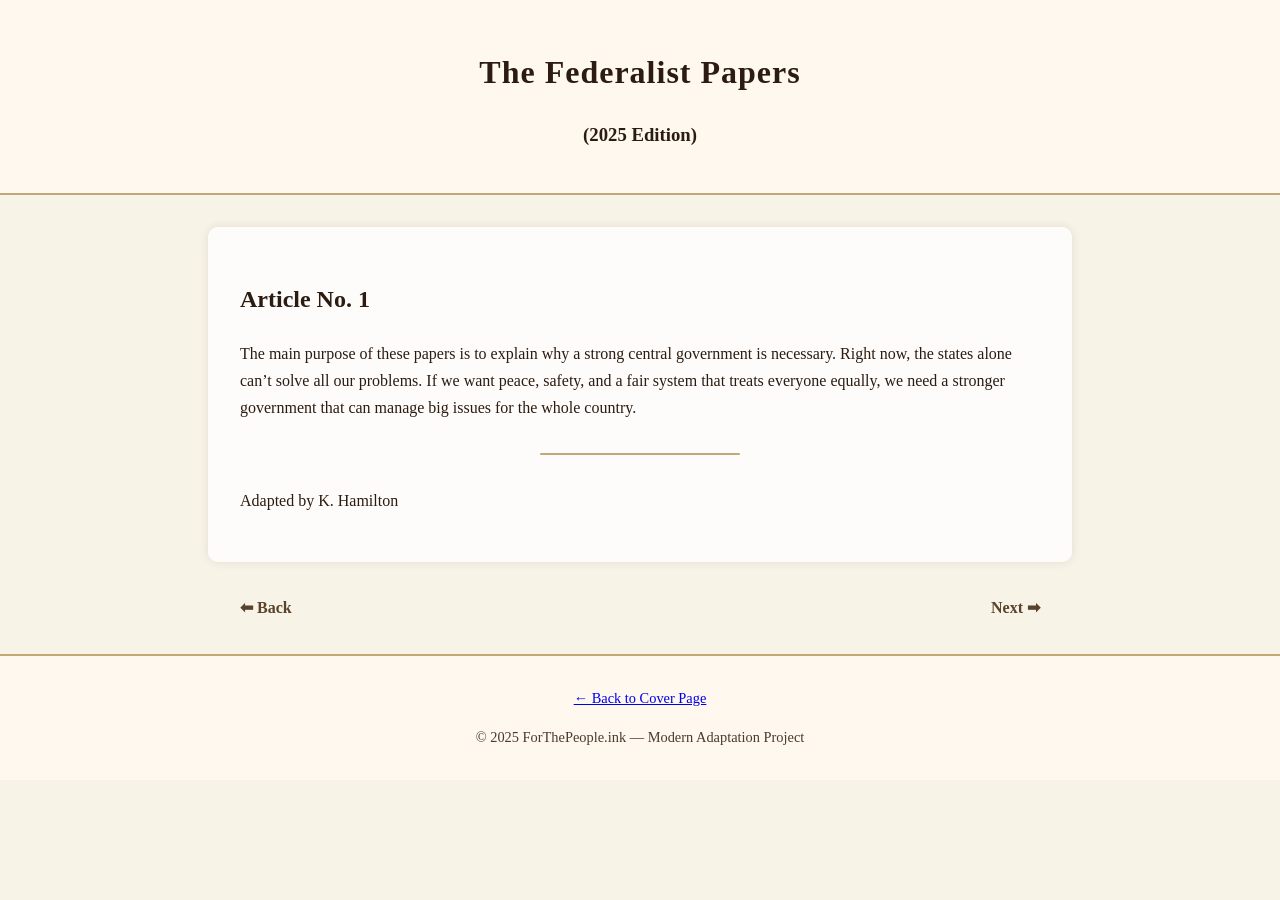
==== articles/article1.html @ bdc86d27 "Update article1.html" ====
<!DOCTYPE html>
<html lang="en">
  
<head>
  <meta charset="UTF-8" />
  <meta name="viewport" content="width=device-width, initial-scale=1.0" />
  <title>Federalist Paper #1 - 2025 Edition</title>
  <link rel="stylesheet" href="../style.css">
</head>
  
<body>
  <div class="container">
    <header>
      <h1>The Federalist Papers</h1>
      <h3>(2025 Edition)</h3>
    </header>

    <div class="essay-text">
      <p><h2>Article No. 1</h2></p>
      
      <p>
        The main purpose of these papers is to explain why a strong central government is necessary. Right now, the states alone can’t solve all our problems. If we want peace, safety, and a fair system that treats everyone equally, we need a stronger government that can manage big issues for the whole country.
      </p>
      <div class="divider"></div>
      <p class="subtitle">Adapted by K. Hamilton</p>
    </div>

    <div class="nav-links">
      <a href="../index.html">⬅ Back</a>
      <a href="article2.html">Next ➡</a>
    </div>
    
    <!-- <p>
      <a href="article2.html">Next →</a> **This is old news!**
    </p> -->
    
    <footer>
      <p><a href="../index.html">← Back to Cover Page</a></p>
      <p>© 2025 ForThePeople.ink — Modern Adaptation Project</p>
    </footer>
  </div>
</body>
</html>
---- style.css ----
/* Base styling */
body {
  font-family: 'Garamond', serif;
  background-color: #f8f3e7;
  background-image: url('https://www.transparenttextures.com/patterns/aged-paper.png');
  background-repeat: repeat;
  color: #2c1b10;
  margin: 0;
  padding: 0;
  line-height: 1.7;
}

/* Header */
header {
  background-color: rgba(255, 250, 240, 0.85);
  text-align: center;
  padding: 1.5rem;
  border-bottom: 2px solid #c1a875;
}

header h1 {
  font-size: 2rem;
  letter-spacing: 1px;
  margin-bottom: 0.3rem;
}

header p {
  font-style: italic;
  font-size: 1.1rem;
  color: #4b3a2d;
}

/* Essay text */
.essay-text {
  max-width: 800px;
  margin: 2rem auto;
  padding: 2rem;
  background-color: rgba(255, 255, 255, 0.8);
  border-radius: 10px;
  box-shadow: 0 0 10px rgba(60, 40, 10, 0.1);
}

/* Decorative divider */
.divider {
  width: 200px;
  height: 2px;
  background-color: #c1a875;
  margin: 2rem auto;
  border-radius: 2px;
}

/* Navigation links (Next/Back) */
.nav-links {
  display: flex;
  justify-content: space-between;
  max-width: 800px;
  margin: 2rem auto;
  padding: 0 2rem;
}

.nav-links a {
  text-decoration: none;
  color: #5a422b;
  font-weight: bold;
  transition: color 0.3s, text-shadow 0.3s;
}

.nav-links a:hover {
  color: #c1913f;
  text-shadow: 0 0 3px rgba(193, 145, 63, 0.5);
}

/* Footer */
footer {
  text-align: center;
  padding: 1rem;
  font-size: 0.9rem;
  color: #4b3a2d;
  background-color: rgba(255, 250, 240, 0.85);
  border-top: 2px solid #c1a875;
}
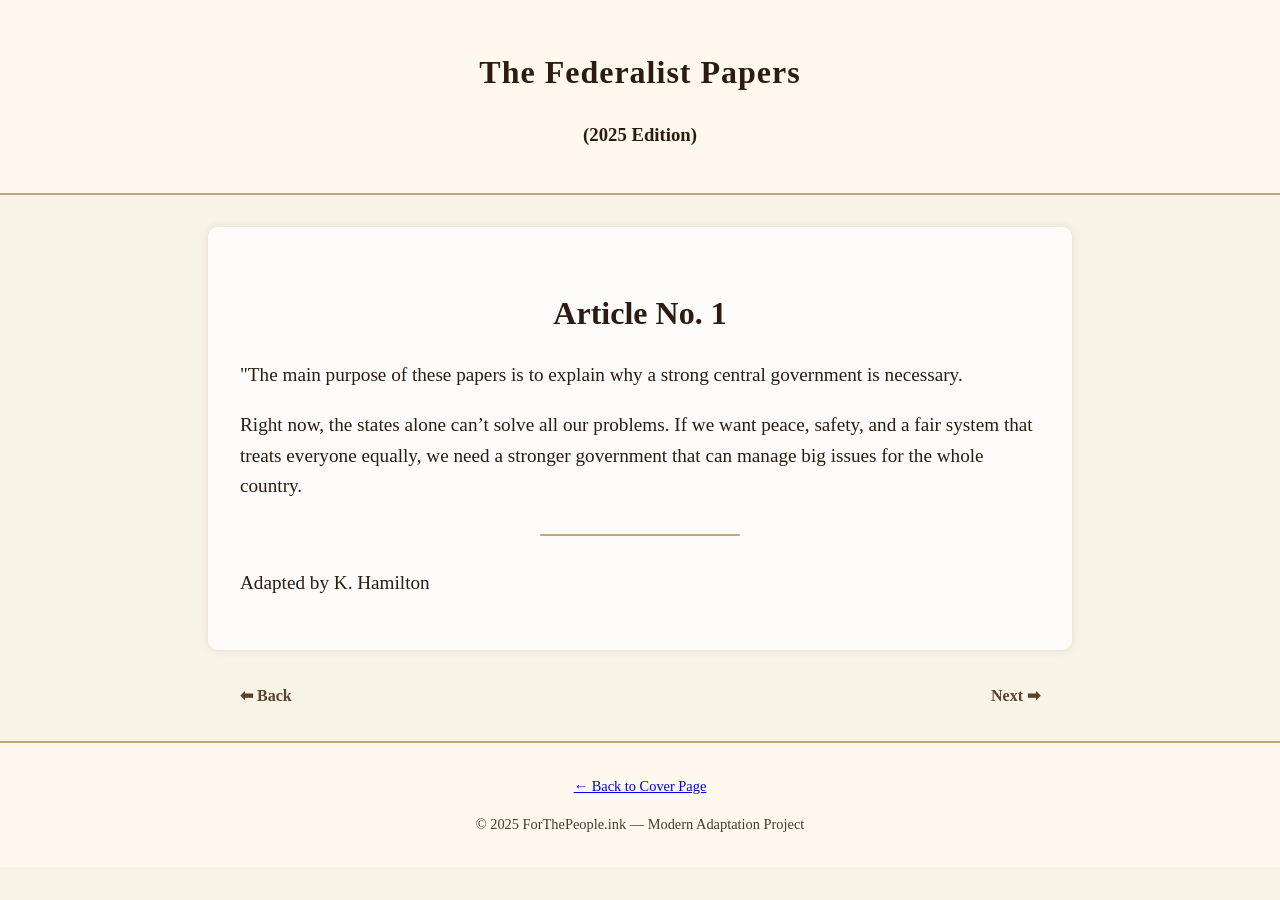
==== commit 69ad1eb2: "Update article1.html" ====
--- a/articles/article1.html
+++ b/articles/article1.html
@@ -5,7 +5,7 @@
   <meta charset="UTF-8" />
   <meta name="viewport" content="width=device-width, initial-scale=1.0" />
   <title>Federalist Paper #1 - 2025 Edition</title>
-  <link rel="stylesheet" href="../style.css">
+  <link rel="stylesheet" href="style.css">
 </head>
   
 <body>
@@ -16,10 +16,11 @@
     </header>
 
     <div class="essay-text">
-      <p><h2>Article No. 1</h2></p>
+      <h2>Article No. 1</h2>
       
+      <p>"The main purpose of these papers is to explain why a strong central government is necessary.</p>
       <p>
-        The main purpose of these papers is to explain why a strong central government is necessary. Right now, the states alone can’t solve all our problems. If we want peace, safety, and a fair system that treats everyone equally, we need a stronger government that can manage big issues for the whole country.
+        Right now, the states alone can’t solve all our problems. If we want peace, safety, and a fair system that treats everyone equally, we need a stronger government that can manage big issues for the whole country.
       </p>
       <div class="divider"></div>
       <p class="subtitle">Adapted by K. Hamilton</p>
@@ -30,10 +31,6 @@
       <a href="article2.html">Next ➡</a>
     </div>
     
-    <!-- <p>
-      <a href="article2.html">Next →</a> **This is old news!**
-    </p> -->
-    
     <footer>
       <p><a href="../index.html">← Back to Cover Page</a></p>
       <p>© 2025 ForThePeople.ink — Modern Adaptation Project</p>
--- a/articles/style.css
+++ b/articles/style.css
@@ -0,0 +1,92 @@
+/* Base styling */
+body {
+  font-family: 'Garamond', serif;
+  background-color: #f8f3e7;
+  background-image: url('https://www.transparenttextures.com/patterns/aged-paper.png');
+  background-repeat: repeat;
+  color: #2c1b10;
+  margin: 0;
+  padding: 0;
+  line-height: 1.7;
+}
+
+/* Header */
+header {
+  background-color: rgba(255, 250, 240, 0.85);
+  text-align: center;
+  padding: 1.5rem;
+  border-bottom: 2px solid #c1a875;
+}
+
+header h1 {
+  font-size: 2rem;
+  letter-spacing: 1px;
+  margin-bottom: 0.3rem;
+}
+
+header p {
+  font-style: italic;
+  font-size: 1.1rem;
+  color: #4b3a2d;
+}
+
+/* Essay text */
+.essay-text {
+  max-width: 800px;
+  margin: 2rem auto;
+  padding: 2rem;
+  background-color: rgba(255, 255, 255, 0.8);
+  border-radius: 10px;
+  box-shadow: 0 0 10px rgba(60, 40, 10, 0.1);
+}
+
+.essay-text h2 {
+  text-align: center;      /* centers the title */
+  font-size: 2rem;         /* optional: make it bigger than default */
+  margin-bottom: 20px;     /* space below the title */
+}
+
+.essay-text p {
+  font-size: 1.2rem;       /* bigger, easier to read */
+  line-height: 1.6;        /* makes it more readable */
+}
+
+/* Decorative divider */
+.divider {
+  width: 200px;
+  height: 2px;
+  background-color: #c1a875;
+  margin: 2rem auto;
+  border-radius: 2px;
+}
+
+/* Navigation links (Next/Back) */
+.nav-links {
+  display: flex;
+  justify-content: space-between;
+  max-width: 800px;
+  margin: 2rem auto;
+  padding: 0 2rem;
+}
+
+.nav-links a {
+  text-decoration: none;
+  color: #5a422b;
+  font-weight: bold;
+  transition: color 0.3s, text-shadow 0.3s;
+}
+
+.nav-links a:hover {
+  color: #c1913f;
+  text-shadow: 0 0 3px rgba(193, 145, 63, 0.5);
+}
+
+/* Footer */
+footer {
+  text-align: center;
+  padding: 1rem;
+  font-size: 0.9rem;
+  color: #4b3a2d;
+  background-color: rgba(255, 250, 240, 0.85);
+  border-top: 2px solid #c1a875;
+}
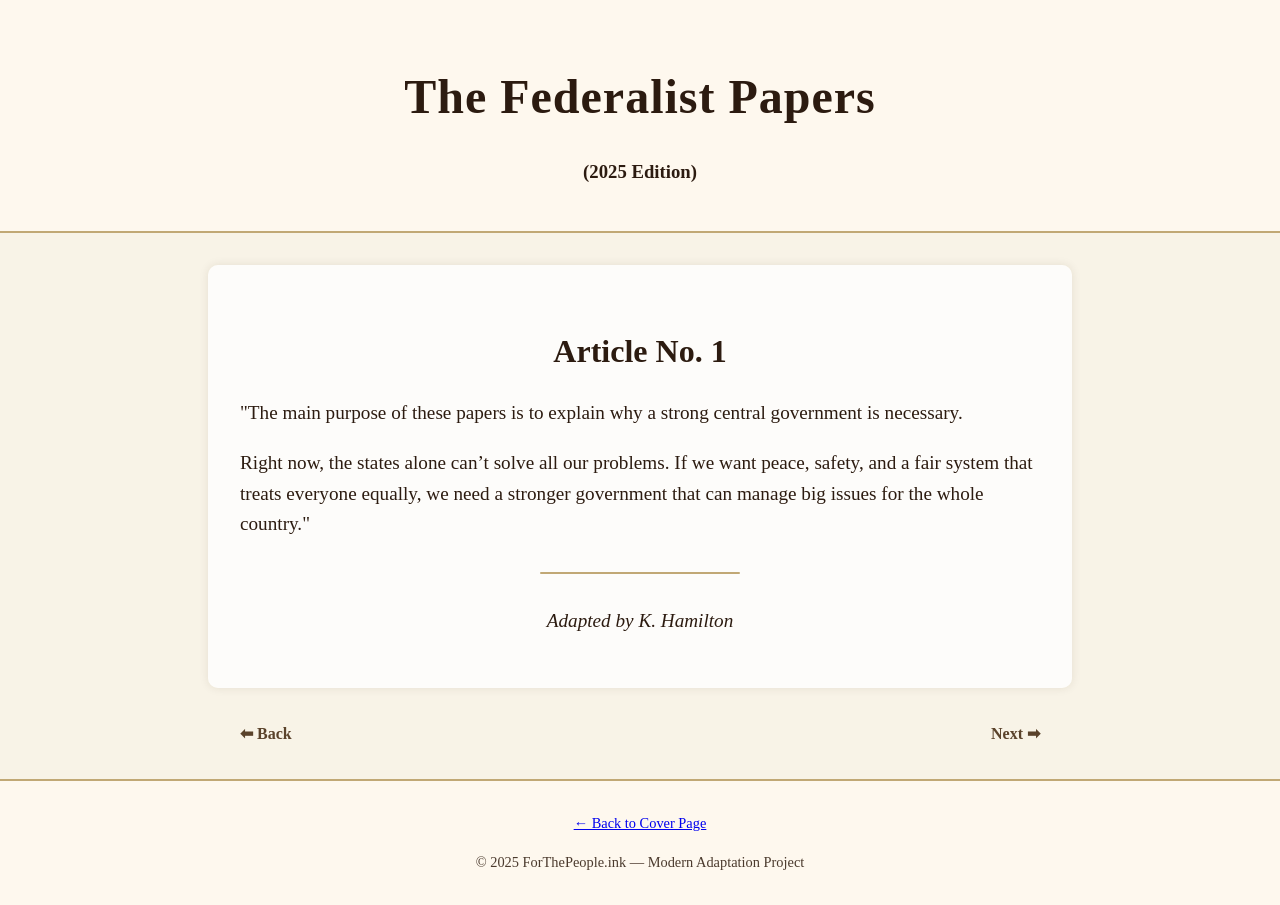
==== commit 62588362: "Update article1.html" ====
--- a/articles/article1.html
+++ b/articles/article1.html
@@ -20,7 +20,7 @@
       
       <p>"The main purpose of these papers is to explain why a strong central government is necessary.</p>
       <p>
-        Right now, the states alone can’t solve all our problems. If we want peace, safety, and a fair system that treats everyone equally, we need a stronger government that can manage big issues for the whole country.
+        Right now, the states alone can’t solve all our problems. If we want peace, safety, and a fair system that treats everyone equally, we need a stronger government that can manage big issues for the whole country."
       </p>
       <div class="divider"></div>
       <p class="subtitle">Adapted by K. Hamilton</p>
--- a/articles/style.css
+++ b/articles/style.css
@@ -19,9 +19,9 @@
 }
 
 header h1 {
-  font-size: 2rem;
+  font-size: 3rem;
   letter-spacing: 1px;
-  margin-bottom: 0.3rem;
+  margin-bottom: 0.2rem;
 }
 
 header p {
@@ -49,6 +49,13 @@
 .essay-text p {
   font-size: 1.2rem;       /* bigger, easier to read */
   line-height: 1.6;        /* makes it more readable */
+}
+
+.subtitle {
+  font-size: 1rem;
+  font-style: italic;
+  text-align: center;      /* also center the subtitle under the article */
+  margin-top: 10px;
 }
 
 /* Decorative divider */
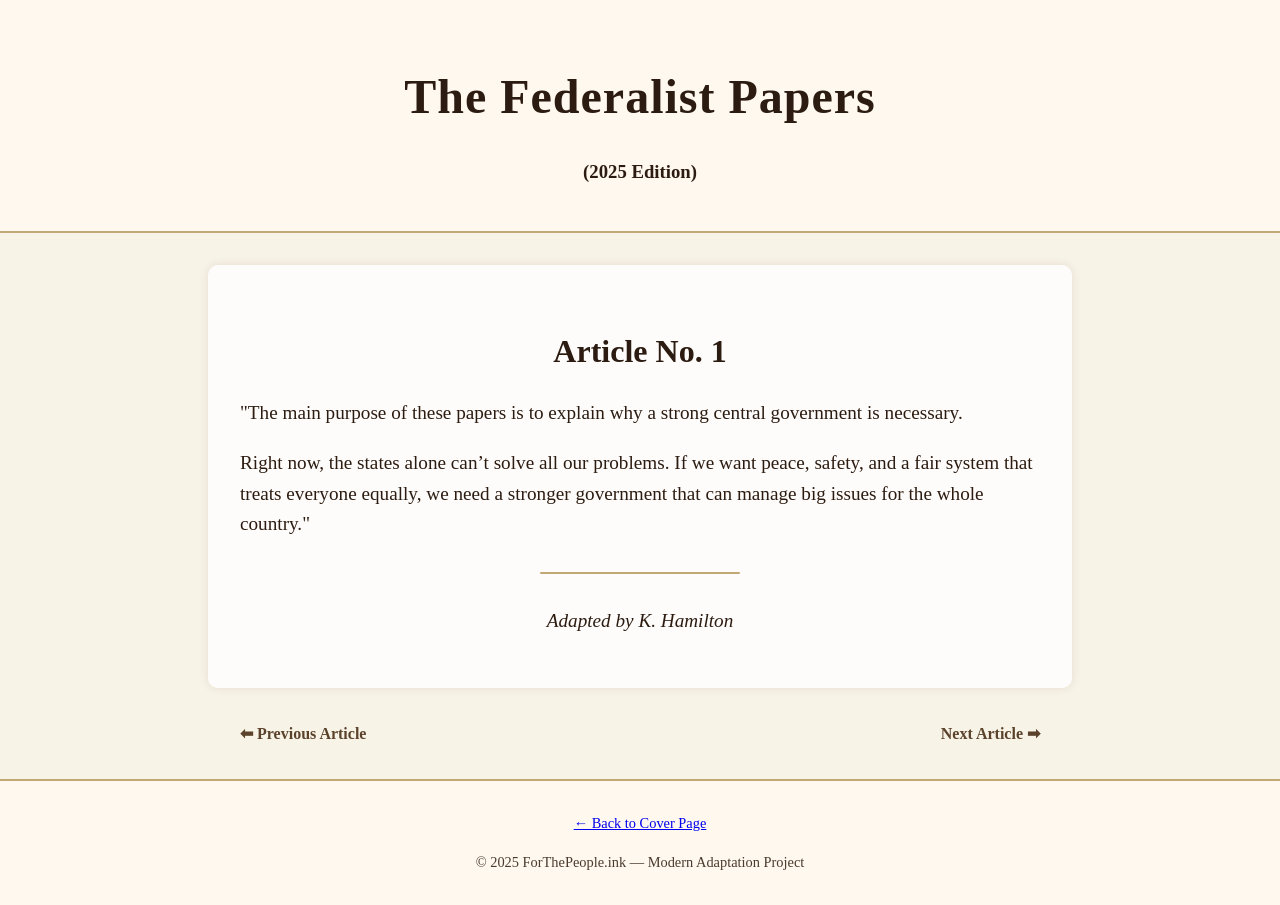
==== commit d2739f1f: "Update article1.html" ====
--- a/articles/article1.html
+++ b/articles/article1.html
@@ -27,8 +27,8 @@
     </div>
 
     <div class="nav-links">
-      <a href="../index.html">⬅ Back</a>
-      <a href="article2.html">Next ➡</a>
+      <a href="../index.html">⬅ Previous Article</a>
+      <a href="article2.html">Next Article ➡</a>
     </div>
     
     <footer>
